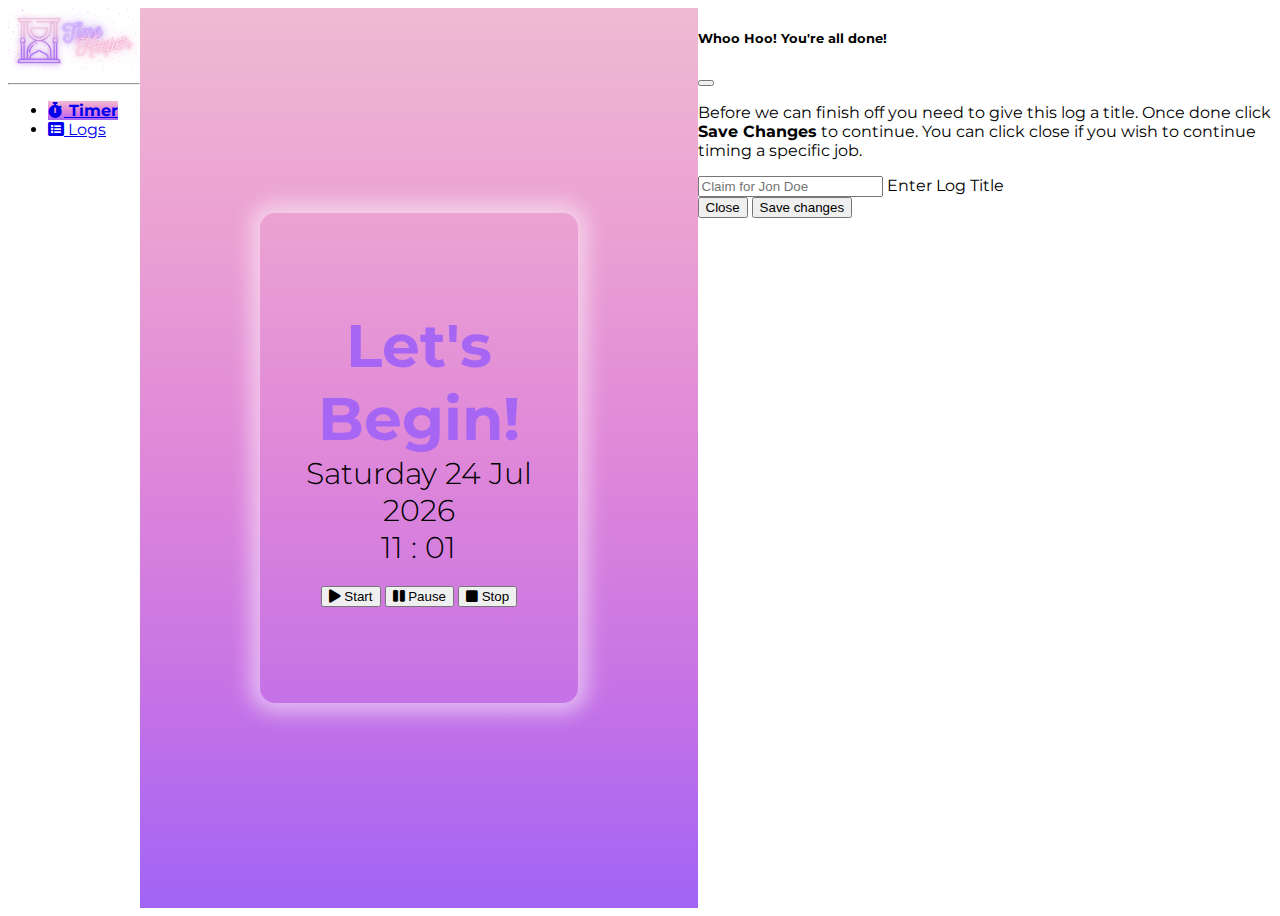
==== index.html @ 7b911e2e "Add logs table to application" ====
<!doctype html>
<html lang="en">

<head>
    <meta charset="utf-8">
    <meta name="viewport" content="width=device-width, initial-scale=1">
    <link href="https://cdn.jsdelivr.net/npm/bootstrap@5.1.3/dist/css/bootstrap.min.css" rel="stylesheet" integrity="sha384-1BmE4kWBq78iYhFldvKuhfTAU6auU8tT94WrHftjDbrCEXSU1oBoqyl2QvZ6jIW3" crossorigin="anonymous">
    <link href="https://cdnjs.cloudflare.com/ajax/libs/font-awesome/5.13.0/css/all.min.css" rel="stylesheet">
    <link rel="stylesheet" href="css/style.css">

    <title>IBRS Time Keeper</title>
</head>

<body>
    <main>
        <!-- Side Menu -->
        <div class="side_menu d-flex flex-column flex-shrink-0 p-3" style="width: 300px;">
            <a href="index.php" class="d-flex align-items-center mb-3 mb-md-0 me-md-auto link-dark text-decoration-none">
                <img src="images/logo.png" class="logo" alt="Time Keeper Logo">
            </a>
            <hr>
            <ul class="nav nav-pills flex-column mb-auto">
                <li class="nav-item">
                    <a href="index.html" class="nav-link link-dark active" aria-current="page">
                        <i class="fas fa-stopwatch bi me-2"></i>
                        Timer
                    </a>
                </li>
                <li>
                    <a href="logs.html" class="nav-link link-dark">
                        <i class="fas fa-list-alt bi me-2"></i>
                        Logs
                    </a>
                </li>
            </ul>
        </div>
        <!-- Stopwatch -->
        <section class="stopwatch_wrapper">
            <div class="stopwatch_container">
                <div class="stopwatch">
                    Let's Begin!
                </div>
                <div class="date">
                    <span class="year"></span>
                    <br>
                    <span class="time"></span>
                </div>
                <div class="controls">
                    <button type="button" class="btn btn-primary" onclick="startStopwatch()">
                        <i class="fas fa-play"></i>
                        Start
                    </button>
                    <button type="button" class="btn btn-warning" onclick="pauseStopwatch()">
                        <i class="fas fa-pause"></i>
                        Pause
                    </button>
                    <button type="button" class="btn btn-danger" onclick="pauseStopwatch()" data-bs-toggle="modal" data-bs-target="#completionModal">
                        <i class="fas fa-stop"></i>
                        Stop
                    </button>
                </div>
            </div>
        </section>
        <div class="modal fade" id="completionModal" tabindex="-1" data-bs-backdrop="static" data-bs-keyboard="false" aria-labelledby="completionModal Label" aria-hidden="true">
            <div class="modal-dialog modal-dialog-centered">
                <div class="modal-content">
                    <div class="modal-header">
                        <h5 class="modal-title" id="exampleModalLabel">Whoo Hoo! You're all done!</h5>
                        <button type="button" class="btn-close" data-bs-dismiss="modal" aria-label="Close"></button>
                    </div>
                    <div class="modal-body">
                        <p>Before we can finish off you need to give this log a title. Once done click <strong>Save Changes</strong> to continue. You can click close if you wish to continue timing a specific job.</p>
                        <div class="form-floating mb-3">
                            <input type="text" class="form-control" id="log_title" placeholder="Claim for Jon Doe">
                            <label for="log_title">Enter Log Title</label>
                        </div>
                    </div>
                    <div class="modal-footer">
                        <button type="button" class="btn btn-secondary" data-bs-dismiss="modal">Close</button>
                        <button type="button" class="btn btn-primary" data-bs-dismiss="modal" onclick="completeLog()">Save changes</button>
                    </div>
                </div>
            </div>
        </div>
    </main>


    <script src="https://cdn.jsdelivr.net/npm/bootstrap@5.1.3/dist/js/bootstrap.bundle.min.js" integrity="sha384-ka7Sk0Gln4gmtz2MlQnikT1wXgYsOg+OMhuP+IlRH9sENBO0LRn5q+8nbTov4+1p" crossorigin="anonymous"></script>
    <script src="js/stopwatch.js"></script>
    <script src="js/app.js"></script>
</body>

</html>
---- css/style.css ----
@import url('https://fonts.googleapis.com/css2?family=Montserrat:wght@300;400;700&display=swap');
/* SIDE MENU */

body {
    min-height: 100vh;
    font-family: 'Montserrat', sans-serif;
}

main {
    display: flex;
    flex-wrap: nowrap;
    height: 100vh;
    max-height: 100vh;
    overflow-x: auto;
    overflow-y: hidden;
}

.side_menu {
    background: url("https://www.toptal.com/designers/subtlepatterns/patterns/full-bloom.png");
}

.logo {
    max-width: 100%;
    border-radius: 10px;
}

.nav-item i {
    width: 16px;
    height: 16px;
}

.nav-pills .nav-link.active, .nav-pills .show>.nav-link {
    background-image: linear-gradient(to top, #a164f5, #c873e5, #df87d9, #eba0d3, #efbad3);
    font-weight: bold;
}

.stopwatch_wrapper, .log_table_wrapper {
    background-image: linear-gradient(to top, #a164f5, #c873e5, #df87d9, #eba0d3, #efbad3);
    width: 100%;
    display: flex;
    justify-content: center;
    align-items: center;
}

.stopwatch_container {
    width: 50%;
}

.log_table_container {
    width: 75%;
}

.stopwatch_container, .log_table_container {
    background: url("https://www.toptal.com/designers/subtlepatterns/patterns/full-bloom.png");
    height: 50%;
    border-radius: 15px;
    box-shadow: 0 0 20px 10px rgba(255, 255, 255, 0.5);
    padding: 20px;
    display: flex;
    justify-content: center;
    align-items: center;
    flex-direction: column;
}

#log_table th, #log_table td {
    vertical-align: middle;
}

.title, .stopwatch {
    font-size: 60px;
    color: #a666f3;
    font-weight: bold;
    width: 100%;
    text-align: center;
}

.milliseconds {
    display: inline-block;
    width: 100px
}

.date {
    font-size: 30px;
    font-weight: 300;
    margin-bottom: 20px;
    text-align: center;
}
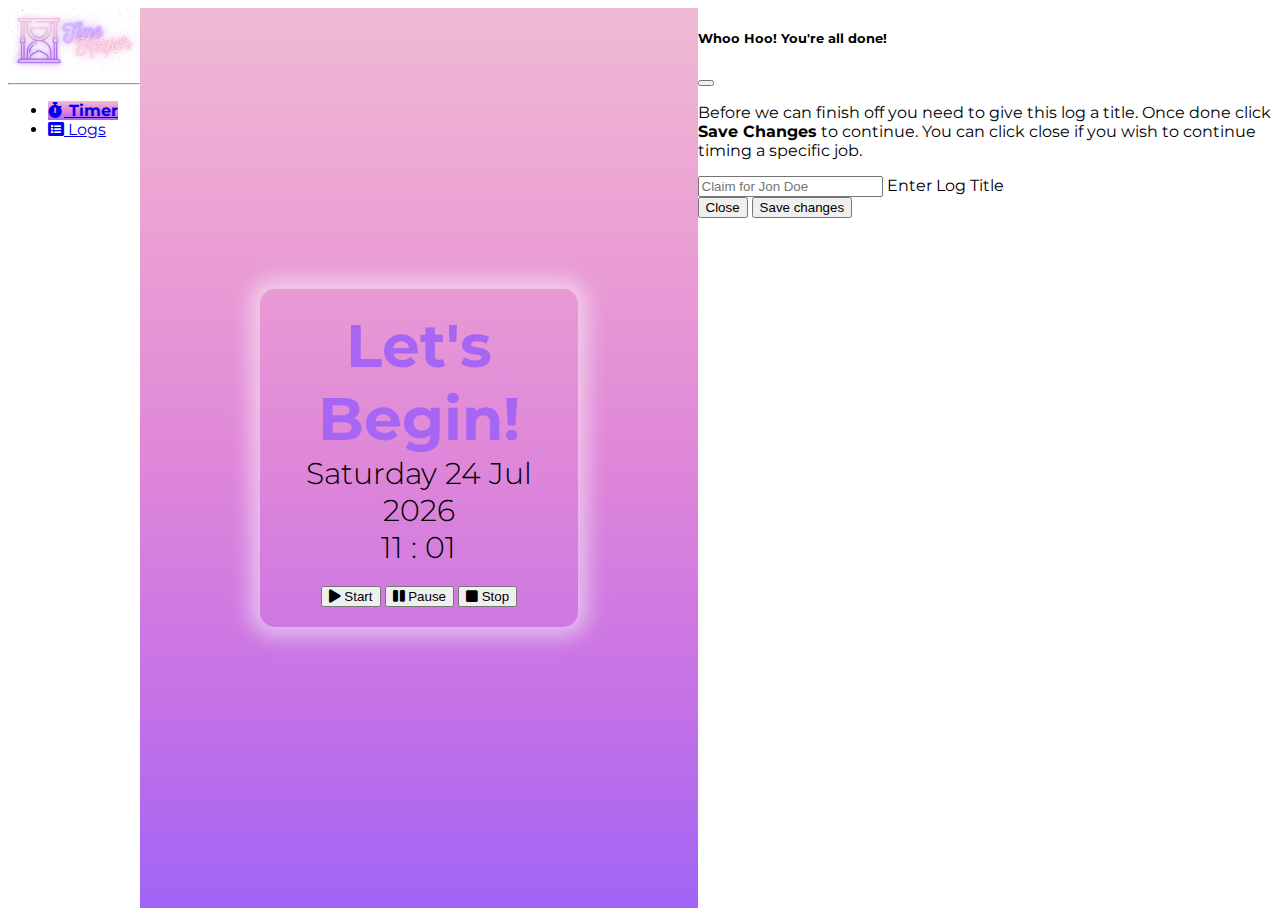
==== commit 08224983: "added start and end times to logs and added custom alert so I dont have to use the built in JS one" ====
--- a/index.html
+++ b/index.html
@@ -12,6 +12,9 @@
 </head>
 
 <body>
+    <div class="message_box">
+        <div class="message">Log added successfully</div>
+    </div>
     <main>
         <!-- Side Menu -->
         <div class="side_menu d-flex flex-column flex-shrink-0 p-3" style="width: 300px;">
@@ -86,8 +89,8 @@
 
 
     <script src="https://cdn.jsdelivr.net/npm/bootstrap@5.1.3/dist/js/bootstrap.bundle.min.js" integrity="sha384-ka7Sk0Gln4gmtz2MlQnikT1wXgYsOg+OMhuP+IlRH9sENBO0LRn5q+8nbTov4+1p" crossorigin="anonymous"></script>
+    <script src="js/app.js"></script>
     <script src="js/stopwatch.js"></script>
-    <script src="js/app.js"></script>
 </body>
 
 </html>--- a/css/style.css
+++ b/css/style.css
@@ -3,6 +3,7 @@
 
 body {
     min-height: 100vh;
+    position: relative;
     font-family: 'Montserrat', sans-serif;
 }
 
@@ -34,6 +35,23 @@
     font-weight: bold;
 }
 
+.message_box {
+    width: 450px;
+    padding: 50px;
+    text-align: center;
+    position: absolute;
+    top: -150%;
+    left: 50%;
+    border-radius: 15px;
+    transform: translate(-50%, -50%);
+    background-color: #fff;
+    transition: all 0.4s ease;
+}
+
+.message_box.show {
+    top: 120px;
+}
+
 .stopwatch_wrapper, .log_table_wrapper {
     background-image: linear-gradient(to top, #a164f5, #c873e5, #df87d9, #eba0d3, #efbad3);
     width: 100%;
@@ -52,7 +70,6 @@
 
 .stopwatch_container, .log_table_container {
     background: url("https://www.toptal.com/designers/subtlepatterns/patterns/full-bloom.png");
-    height: 50%;
     border-radius: 15px;
     box-shadow: 0 0 20px 10px rgba(255, 255, 255, 0.5);
     padding: 20px;
